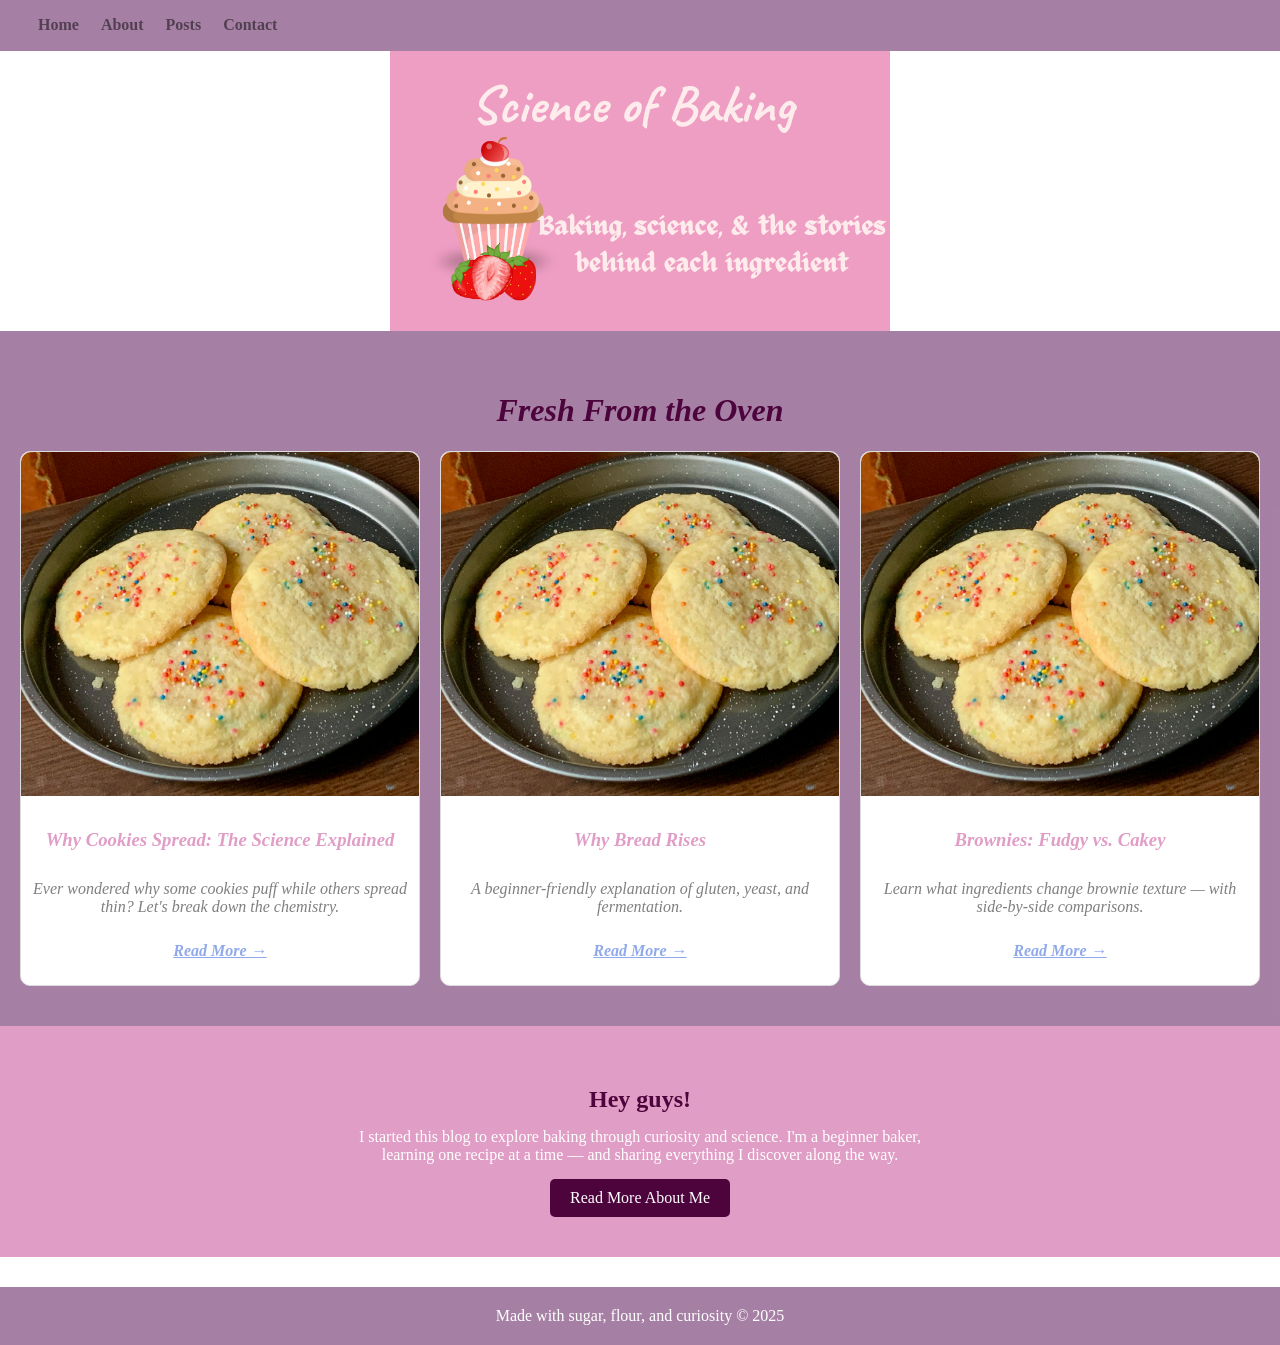
==== index.html @ 34f7f1d9 "Initial commit" ====
<!DOCTYPE html>
<html>
  <head>
    <title>
      Science of Baking | Baking, Science, & the stories behind each ingredient
    </title>
    <link rel="stylesheet" href="styles/index.css">
     <link rel="preconnect" href="https://fonts.googleapis.com">
<link rel="preconnect" href="https://fonts.gstatic.com" crossorigin>
<link href="https://fonts.googleapis.com/css2?family=Alan+Sans:wght@300..
900&family=Newsreader:ital,opsz,wght@1,6..72,600&family=Roboto:ital,wdth,
wght@1,85,538&display=swap" rel="stylesheet"> 
  </head>
  <body>
    <header class="navbar">
      <nav>
        <a href="index.html">Home</a>
        <a href="about.html">About</a>
        <a href="posts.html">Posts</a>
        <a href="contact.html">Contact</a>
      </nav>
    </header>
  
    <div class="hero">
      <a href="index.html" class="hero-link" aria-label="Go to home page">
        <img class="hero-image" src="images/heroimage.png" alt="heroimage">
      </a>
    </div>

    <div class="featured">
        <h1>Fresh From the Oven</h1>
        <div class="posts-grid">

            <div class="post-card">
                <img src="images/sugar cookies.png" alt="Sugar Cookies">
                <h3>Why Cookies Spread: The Science Explained</h3>
                <p>Ever wondered why some cookies puff while others spread thin? Let's break down the chemistry.</p>
                <a class="read-more" href="posts.html">Read More →</a>
            </div>

            <div class="post-card">
                <img src="images/sugar cookies.png" alt="Bread Rising">
                <h3>Why Bread Rises</h3>
                <p>A beginner-friendly explanation of gluten, yeast, and fermentation.</p>
                <a class="read-more" href="posts.html">Read More →</a>
            </div>

            <div class="post-card">
                <img src="images/sugar cookies.png" alt="Brownies">
                <h3>Brownies: Fudgy vs. Cakey</h3>
                <p>Learn what ingredients change brownie texture — with side-by-side comparisons.</p>
                <a class="read-more" href="posts.html">Read More →</a>
            </div>

        </div>
    </div>

    <div class="about-preview">
        <h2>Hey guys!</h2>
        <p>
            I started this blog to explore baking through curiosity and science. I'm a beginner baker,
            learning one recipe at a time — and sharing everything I discover along the way.
        </p>
        <a class="about" href="about.html">Read More About Me</a>
    </div>


    <footer class="footer">
        <p>Made with sugar, flour, and curiosity © 2025</p>
    </footer>
  </body>
</html>
---- styles/index.css ----
body {
  margin: 0;
}
  .hero-image {
    display: block;
    margin: 0 auto;
    width: 800px;
    height: 400px;
  }

.hero {
  background-color: white;
  display: flex;
  justify-content: center;
  align-items: center;
  padding: 0px;
}
.hero-image {
  display: block;
  width: 100%;
  max-width: 800px;
  height: auto;
  margin: 0 auto;
}


:root {
  --accent: rgba(217, 136, 185, 0.818);
  --nav-text: rgba(0,0,0,0.5);
}


.navbar {
  position: sticky;
  top: 0;
  display: flex;
  justify-content: space-between;
  align-items: center;
  padding: 16px 20px;
  background: rgba(79, 3, 75, 0.5);
  border-bottom: 1px solid rgba(0,0,0,0);
  z-index: 20;
}

.navbar nav a {
  margin-left: 18px;
  text-decoration: none;
  color: var(--nav-text);
  font-weight: 600;
}

.brand {
  color: var(--nav-text);
}

@media (max-width: 600px) {
  .hero-image {
    width: 90%;
    height: auto;
  }
}

.featured {
    padding: 40px 20px;
    text-align: center;
    background-color: rgba(79, 3, 75, 0.5);
    color: rgba(77, 4, 61, 1);
    text-align: center;
    font-style: italic;
}

.posts-grid {
    display: grid;
    gap: 20px;
    grid-template-columns: repeat(auto-fit, minmax(260px, 1fr));
    margin-top: 20px;
}

.post-card {
    border: 1px solid #ddd;
    border-radius: 10px;
    padding-bottom: 15px;
    background: white;
}

.post-card img {
    width: 100%;
    border-radius: 10px 10px 0 0;
}

.post-card h3 {
    padding: 10px;
    color: rgba(217, 136, 185, 0.818);

}

.post-card p {
    padding: 0 10px;
    color: rgba(0, 0, 0, 0.5);
}

.read-more {
    display: inline-block;
    margin: 10px;
    color: rgba(13, 69, 209, 0.463);
    font-weight: bold;
}

.about {
    display: inline-block;
    margin-top: 15px;
    padding: 10px 20px;
    background: rgba(77, 4, 61, 1);
    color: white;
    border-radius: 5px;
    text-decoration: none;
}

.about-preview {
    padding: 40px 20px;
    background: rgba(217, 136, 185, 0.818);
    text-align: center;
}

.about-preview h2 {
    margin-bottom: 15px;
    color: rgba(77, 4, 61, 1);
}

.about-preview p {
    max-width: 600px;
    margin: 0 auto;
    color: white;
}

.footer {
    padding: 20px;
    text-align: center;
    background: rgba(79, 3, 75, 0.5);
    margin-top: 30px;
}

.footer p {
    margin: 0;
    color: white;
}
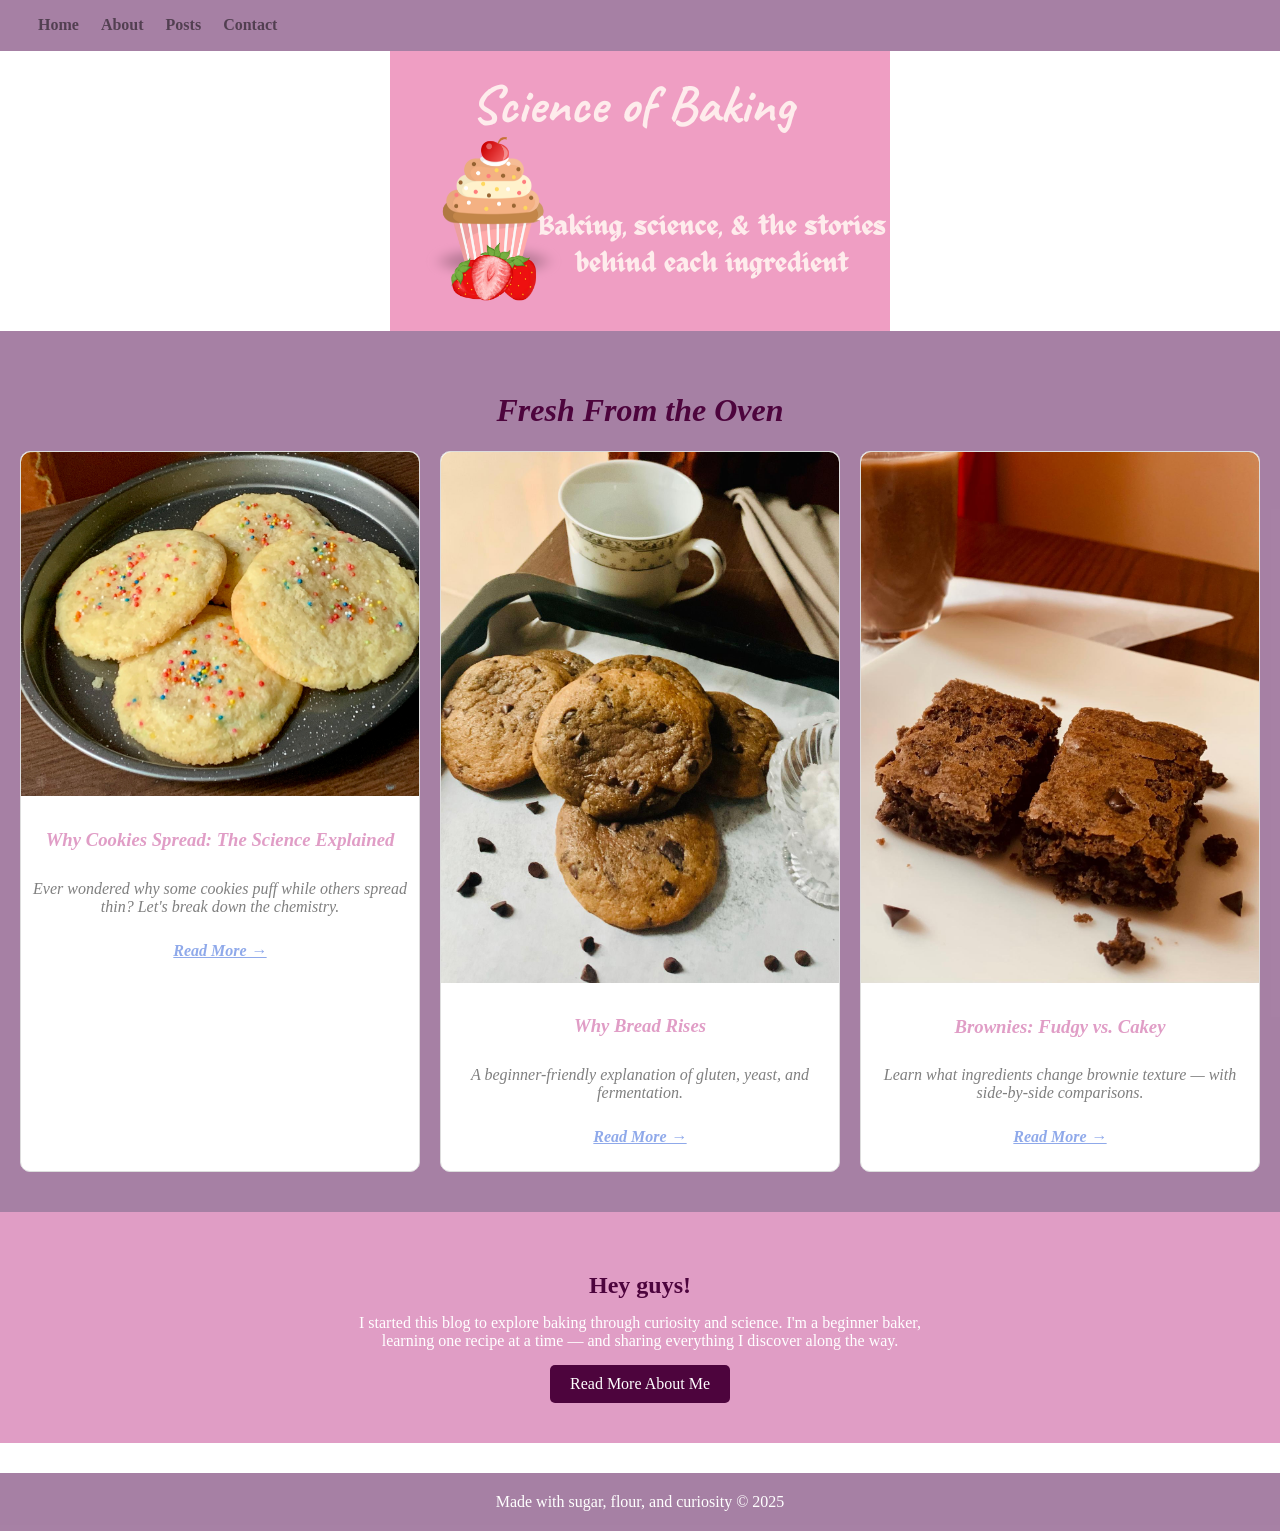
==== commit 0d82acb1: "Change featured images for two posts" ====
--- a/index.html
+++ b/index.html
@@ -39,14 +39,14 @@
             </div>
 
             <div class="post-card">
-                <img src="images/sugar cookies.png" alt="Bread Rising">
+                <img src="images/chocolate chip cookies.jpeg" alt="Bread Rising">
                 <h3>Why Bread Rises</h3>
                 <p>A beginner-friendly explanation of gluten, yeast, and fermentation.</p>
                 <a class="read-more" href="posts.html">Read More →</a>
             </div>
 
             <div class="post-card">
-                <img src="images/sugar cookies.png" alt="Brownies">
+                <img src="images/brownies.jpeg" alt="Brownies">
                 <h3>Brownies: Fudgy vs. Cakey</h3>
                 <p>Learn what ingredients change brownie texture — with side-by-side comparisons.</p>
                 <a class="read-more" href="posts.html">Read More →</a>
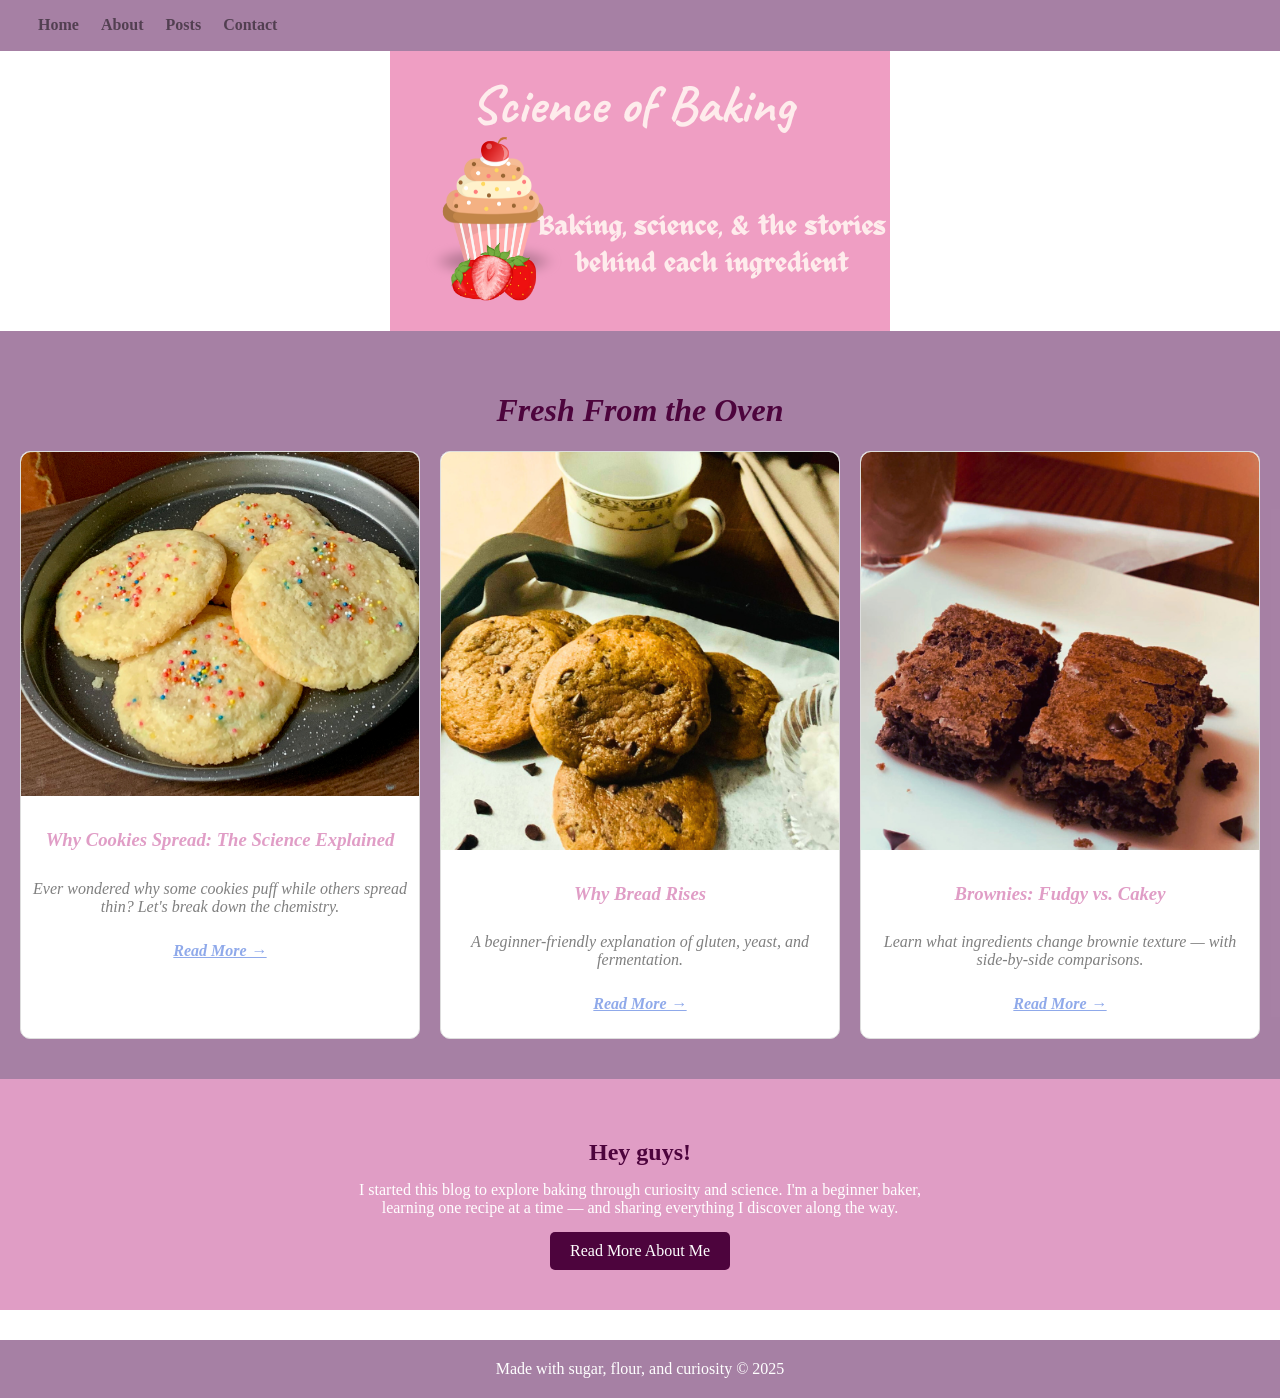
==== commit 42b0eee7: "modified: index.html" ====
--- a/index.html
+++ b/index.html
@@ -39,14 +39,14 @@
             </div>
 
             <div class="post-card">
-                <img src="images/chocolate chip cookies.jpeg" alt="Bread Rising">
+                <img src="images/chocolate chip cookies.png" alt="Bread Rising">
                 <h3>Why Bread Rises</h3>
                 <p>A beginner-friendly explanation of gluten, yeast, and fermentation.</p>
                 <a class="read-more" href="posts.html">Read More →</a>
             </div>
 
             <div class="post-card">
-                <img src="images/brownies.jpeg" alt="Brownies">
+                <img src="images/brownies.png" alt="Brownies">
                 <h3>Brownies: Fudgy vs. Cakey</h3>
                 <p>Learn what ingredients change brownie texture — with side-by-side comparisons.</p>
                 <a class="read-more" href="posts.html">Read More →</a>
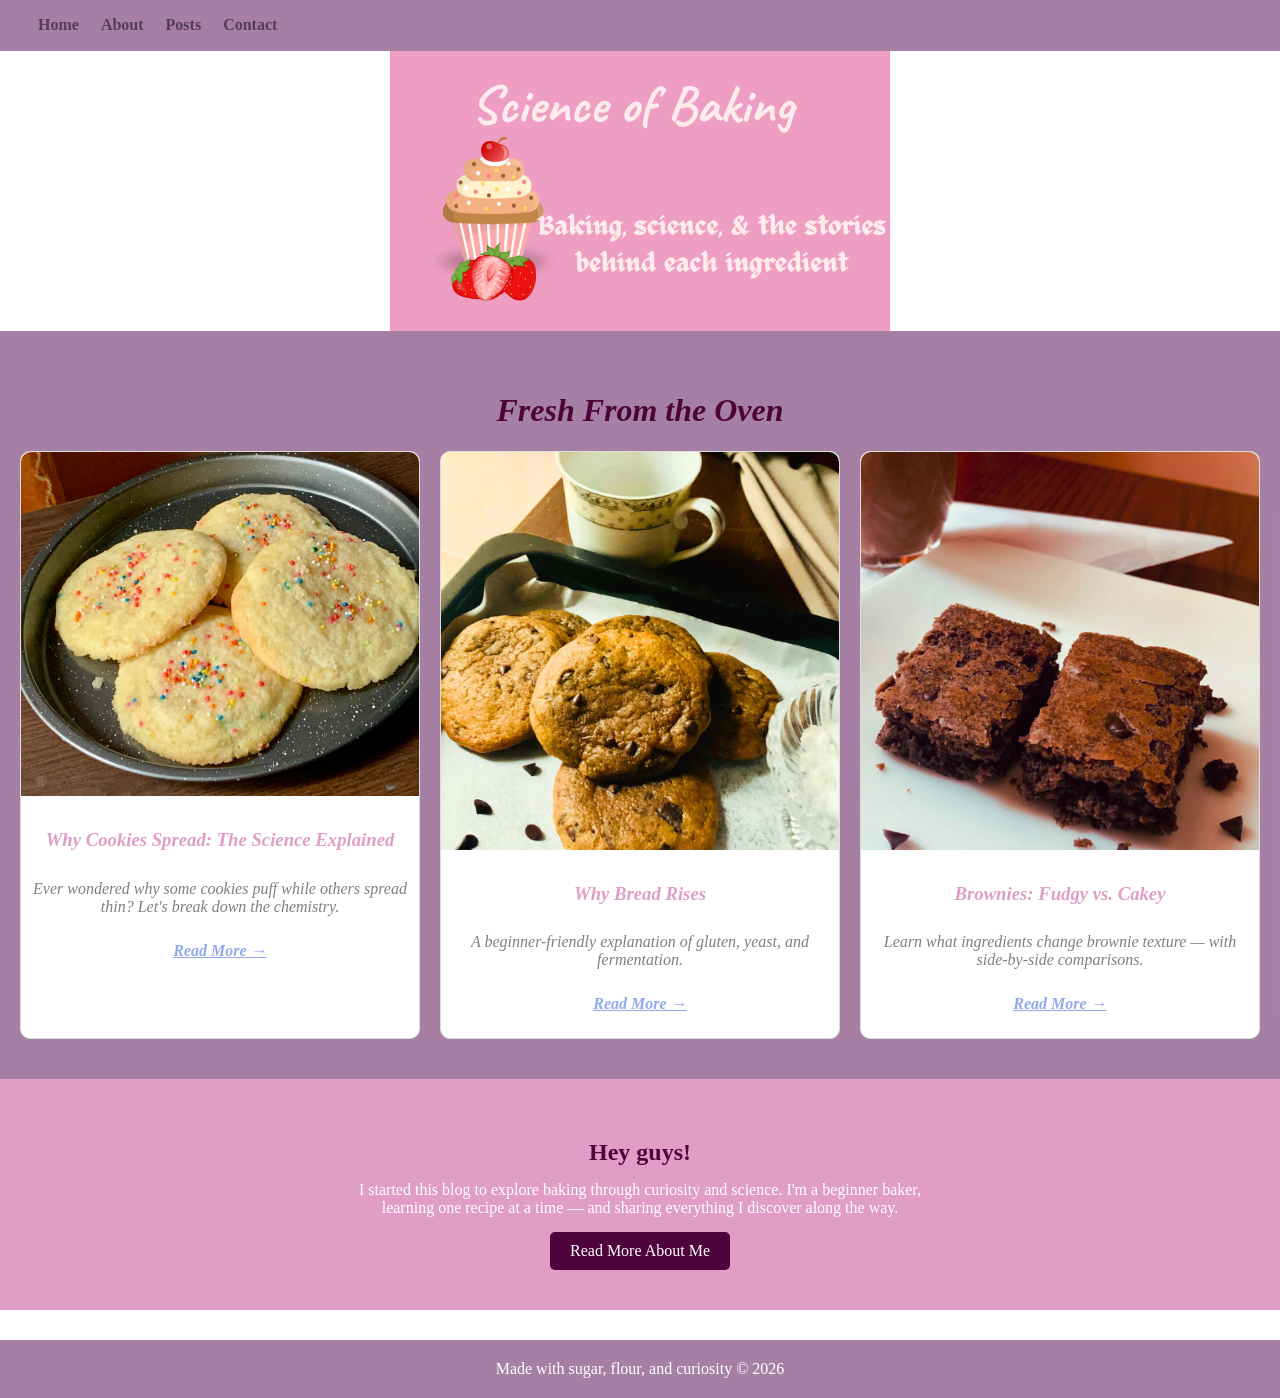
==== commit ad6d24f6: "adding first blog post and modifying minor details" ====
--- a/index.html
+++ b/index.html
@@ -35,7 +35,7 @@
                 <img src="images/sugar cookies.png" alt="Sugar Cookies">
                 <h3>Why Cookies Spread: The Science Explained</h3>
                 <p>Ever wondered why some cookies puff while others spread thin? Let's break down the chemistry.</p>
-                <a class="read-more" href="posts.html">Read More →</a>
+                <a class="read-more" href="posts/why_cookies_spread.html">Read More →</a>
             </div>
 
             <div class="post-card">
@@ -66,7 +66,7 @@
 
 
     <footer class="footer">
-        <p>Made with sugar, flour, and curiosity © 2025</p>
+        <p>Made with sugar, flour, and curiosity © 2026</p>
     </footer>
   </body>
 </html>
